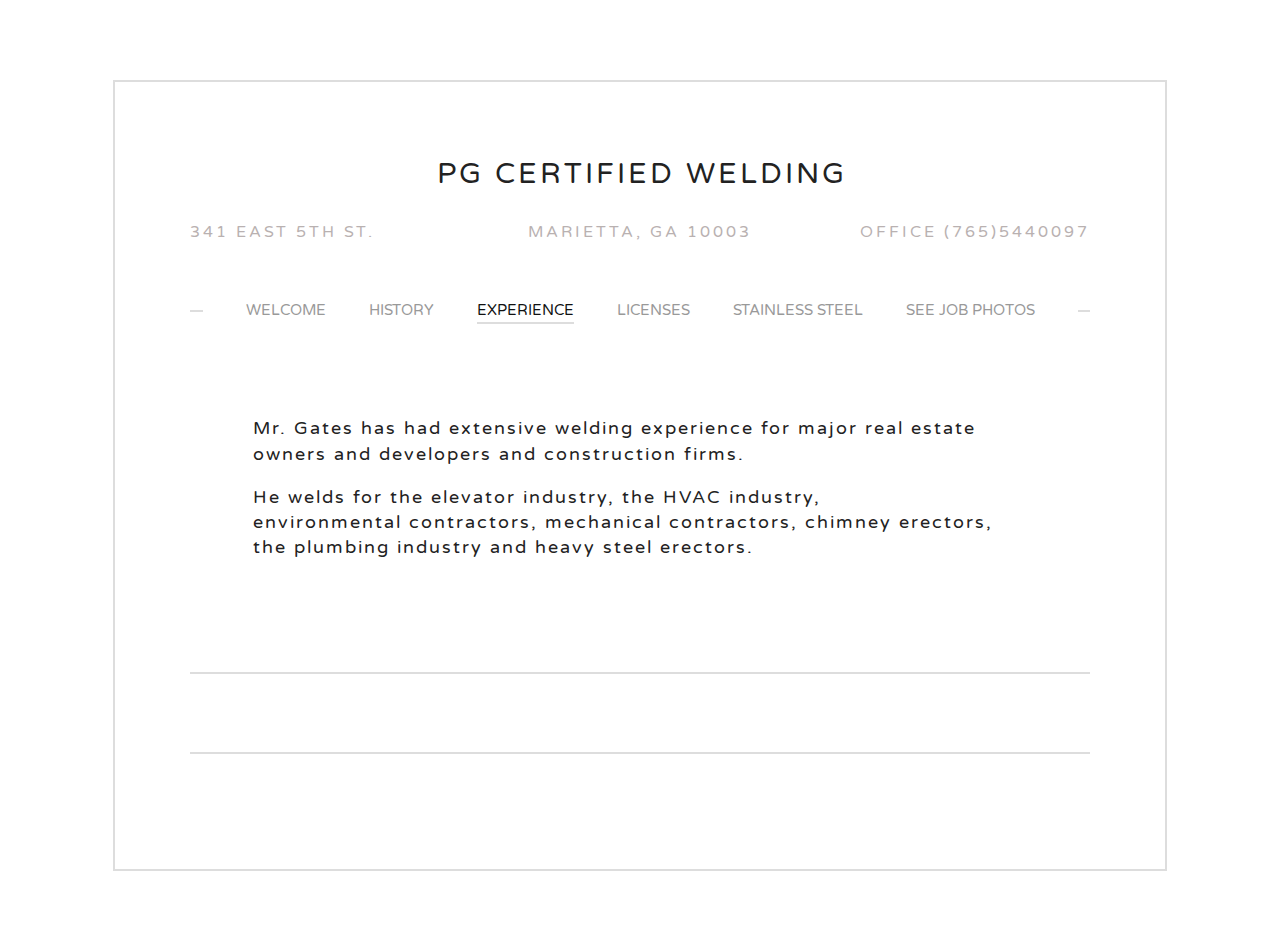
==== menu.html @ 0ae98986 "my web page" ====
<!doctype html>
<html xmlns:og="http://opengraphprotocol.org/schema/" xmlns:fb="http://www.facebook.com/2008/fbml" lang="en-US" >


<!-- Mirrored from nyccertifiedwelding.com/menu by HTTrack Website Copier/3.x [XR&CO'2014], Tue, 03 Mar 2020 16:55:06 GMT -->
<!-- Added by HTTrack --><meta http-equiv="content-type" content="text/html;charset=utf-8" /><!-- /Added by HTTrack -->
<head>
  <meta http-equiv="X-UA-Compatible" content="IE=edge,chrome=1">
  
  <meta name="viewport" content="initial-scale=1">
  
  <!-- This is Squarespace. --><!-- gerald-weiner-wik7 -->
<base #href="">
<meta charset="utf-8" />
<title>EXPERIENCE &mdash; PG CERTIFIED WELDING</title>
<link rel="shortcut icon" type="image/x-icon" href="https://assets.squarespace.com/universal/default-favicon.ico"/>
<link rel="canonical" href="menu.html"/>
<meta property="og:site_name" content="PG CERTIFIED WELDING"/>
<meta property="og:title" content="EXPERIENCE &mdash; PG CERTIFIED WELDING"/>
<meta property="og:url" content="menu.html"/>
<meta property="og:type" content="website"/>
<meta itemprop="name" content="EXPERIENCE — PG CERTIFIED WELDING"/>
<meta itemprop="url" content="menu.html"/>
<meta name="twitter:title" content="EXPERIENCE — PG CERTIFIED WELDING"/>
<meta name="twitter:url" content="menu.html"/>
<meta name="twitter:card" content="summary"/>
<meta name="description" content="" />
<script type="text/javascript" src="../use.typekit.net/ik/m3Kz27yzYvySJhOCBmCN9VbKDvRanuW7s59vr0j26hJfel3ffFHN4UJLFRbh52jhWD9UjDbu5ewaZQsKwewujQqXFeIDwc9tws7BMAoojhF8S1sTZc88ZYi8desTdcS0jhNlOYiaiko0pAFRZW4X-AZTZAsaZAUq-Ao1OcFzdPUCdhFydeyzSabCZhmkjAU"></script>
<script type="text/javascript">try{Typekit.load();}catch(e){}</script>
<link rel="stylesheet" type="text/css" href="http://fonts.googleapis.com/css?family=Varela+Round:400,normal,400italic,700italic,normalitalic,700normal"/>
<script type="text/javascript">SQUARESPACE_ROLLUPS = {};</script>
<script>(function(rollups, name) { if (!rollups[name]) { rollups[name] = {}; } rollups[name].js = ["//assets.squarespace.com/universal/scripts-compressed/common-114f12174c13e358b7c12-min.en-US.js"]; })(SQUARESPACE_ROLLUPS, 'squarespace-common');</script>
<script crossorigin="anonymous" src="../assets.squarespace.com/universal/scripts-compressed/common-114f12174c13e358b7c12-min.en-US.js" ></script><script crossorigin="anonymous" src="../assets.squarespace.com/universal/scripts-compressed/performance-99cbf2b7ae19fdfe882af-min.en-US.js" defer ></script><script data-name="static-context">Static = window.Static || {}; Static.SQUARESPACE_CONTEXT = {"facebookAppId":"314192535267336","rollups":{"squarespace-announcement-bar":{"css":"//assets.squarespace.com/universal/styles-compressed/announcement-bar-d41d8cd98f00b204e9800998ecf8427e-min.css","js":"//assets.squarespace.com/universal/scripts-compressed/announcement-bar-0636794b7dbea8e66883b-min.en-US.js"},"squarespace-audio-player":{"css":"//assets.squarespace.com/universal/styles-compressed/audio-player-52bdd87acccf92a19703e60e09c654bd-min.css","js":"//assets.squarespace.com/universal/scripts-compressed/audio-player-174a227c37530d01599b8-min.en-US.js"},"squarespace-blog-collection-list":{"css":"//assets.squarespace.com/universal/styles-compressed/blog-collection-list-d41d8cd98f00b204e9800998ecf8427e-min.css","js":"//assets.squarespace.com/universal/scripts-compressed/blog-collection-list-342036262b204974aa269-min.en-US.js"},"squarespace-calendar-block-renderer":{"css":"//assets.squarespace.com/universal/styles-compressed/calendar-block-renderer-a0cc7f57176bc63d87bc9f4149fada5a-min.css","js":"//assets.squarespace.com/universal/scripts-compressed/calendar-block-renderer-88e8c8866168c17f810c2-min.en-US.js"},"squarespace-chartjs-helpers":{"css":"//assets.squarespace.com/universal/styles-compressed/chartjs-helpers-9935a41d63cf08ca108505d288c1712e-min.css","js":"//assets.squarespace.com/universal/scripts-compressed/chartjs-helpers-51aceea076ad0ff8aa83b-min.en-US.js"},"squarespace-comments":{"css":"//assets.squarespace.com/universal/styles-compressed/comments-1637eb4ee93bed59528921026e024bf4-min.css","js":"//assets.squarespace.com/universal/scripts-compressed/comments-8f0c10eb65de3cbc94927-min.en-US.js"},"squarespace-commerce-cart":{"js":"//assets.squarespace.com/universal/scripts-compressed/commerce-cart-c9d35d7b41f5fa87222f4-min.en-US.js"},"squarespace-dialog":{"css":"//assets.squarespace.com/universal/styles-compressed/dialog-afeb96ba160fb642a2d98c892a956065-min.css","js":"//assets.squarespace.com/universal/scripts-compressed/dialog-93aa4a85c6a329d699d7a-min.en-US.js"},"squarespace-events-collection":{"css":"//assets.squarespace.com/universal/styles-compressed/events-collection-a0cc7f57176bc63d87bc9f4149fada5a-min.css","js":"//assets.squarespace.com/universal/scripts-compressed/events-collection-76672d0af08df9125eb4f-min.en-US.js"},"squarespace-form-rendering-utils":{"js":"//assets.squarespace.com/universal/scripts-compressed/form-rendering-utils-441f1995fc55e4f648f7c-min.en-US.js"},"squarespace-forms":{"css":"//assets.squarespace.com/universal/styles-compressed/forms-d21f3e517c32f4caba9f220beea0666d-min.css","js":"//assets.squarespace.com/universal/scripts-compressed/forms-51ea9903074ecd3445ca1-min.en-US.js"},"squarespace-gallery-collection-list":{"css":"//assets.squarespace.com/universal/styles-compressed/gallery-collection-list-d41d8cd98f00b204e9800998ecf8427e-min.css","js":"//assets.squarespace.com/universal/scripts-compressed/gallery-collection-list-e23ee315df466f1dba9ec-min.en-US.js"},"squarespace-image-zoom":{"css":"//assets.squarespace.com/universal/styles-compressed/image-zoom-72b0ab7796582588032aa6472e2e2f14-min.css","js":"//assets.squarespace.com/universal/scripts-compressed/image-zoom-5a660e03e667b16c7a076-min.en-US.js"},"squarespace-pinterest":{"css":"//assets.squarespace.com/universal/styles-compressed/pinterest-d41d8cd98f00b204e9800998ecf8427e-min.css","js":"//assets.squarespace.com/universal/scripts-compressed/pinterest-4725f00d98ee2610ca950-min.en-US.js"},"squarespace-popup-overlay":{"css":"//assets.squarespace.com/universal/styles-compressed/popup-overlay-e984c5797664760d617b07bce15392a1-min.css","js":"//assets.squarespace.com/universal/scripts-compressed/popup-overlay-dc4e3fe394248ecfb76ee-min.en-US.js"},"squarespace-product-quick-view":{"css":"//assets.squarespace.com/universal/styles-compressed/product-quick-view-3fa8fd4df0755e7a7878e60166ca3d61-min.css","js":"//assets.squarespace.com/universal/scripts-compressed/product-quick-view-0079b8e9719c6557ce013-min.en-US.js"},"squarespace-products-collection-item-v2":{"css":"//assets.squarespace.com/universal/styles-compressed/products-collection-item-v2-72b0ab7796582588032aa6472e2e2f14-min.css","js":"//assets.squarespace.com/universal/scripts-compressed/products-collection-item-v2-828c2fbae302bd3e4fe16-min.en-US.js"},"squarespace-products-collection-list-v2":{"css":"//assets.squarespace.com/universal/styles-compressed/products-collection-list-v2-72b0ab7796582588032aa6472e2e2f14-min.css","js":"//assets.squarespace.com/universal/scripts-compressed/products-collection-list-v2-f260a4594424060b57c10-min.en-US.js"},"squarespace-search-page":{"css":"//assets.squarespace.com/universal/styles-compressed/search-page-207da8872118254c0a795bf9b187c205-min.css","js":"//assets.squarespace.com/universal/scripts-compressed/search-page-8c0347f083214585d5ebc-min.en-US.js"},"squarespace-search-preview":{"js":"//assets.squarespace.com/universal/scripts-compressed/search-preview-af868b4caadc9f5968f14-min.en-US.js"},"squarespace-share-buttons":{"js":"//assets.squarespace.com/universal/scripts-compressed/share-buttons-b7c8ee26ec3639fa3da50-min.en-US.js"},"squarespace-simple-liking":{"css":"//assets.squarespace.com/universal/styles-compressed/simple-liking-9ef41bf7ba753d65ec1acf18e093b88a-min.css","js":"//assets.squarespace.com/universal/scripts-compressed/simple-liking-89bbd9e8e108b969eb994-min.en-US.js"},"squarespace-social-buttons":{"css":"//assets.squarespace.com/universal/styles-compressed/social-buttons-bf7788a87c794b73afd9d5c49f72f4f3-min.css","js":"//assets.squarespace.com/universal/scripts-compressed/social-buttons-e80e87288df008b1bacf2-min.en-US.js"},"squarespace-tourdates":{"css":"//assets.squarespace.com/universal/styles-compressed/tourdates-d41d8cd98f00b204e9800998ecf8427e-min.css","js":"//assets.squarespace.com/universal/scripts-compressed/tourdates-50583b0beae5a2213aac2-min.en-US.js"},"squarespace-website-overlays-manager":{"css":"//assets.squarespace.com/universal/styles-compressed/website-overlays-manager-68df56a8135961401cbd590171d6b04a-min.css","js":"//assets.squarespace.com/universal/scripts-compressed/website-overlays-manager-8e34e27c2a87b0425eeac-min.en-US.js"}},"pageType":2,"website":{"id":"51c458c7e4b0c5a944a32e81","identifier":"gerald-weiner-wik7","websiteType":1,"contentModifiedOn":1490378380753,"cloneable":false,"siteStatus":{},"language":"en-US","timeZone":"America/New_York","machineTimeZoneOffset":-18000000,"timeZoneOffset":-18000000,"timeZoneAbbr":"EST","siteTitle":"PG CERTIFIED WELDING","fullSiteTitle":"EXPERIENCE \u2014 PG CERTIFIED WELDING","siteDescription":"","location":{"mapZoom":11.0,"mapLat":40.707495241919176,"mapLng":-73.93591990966799,"markerLat":40.726231,"markerLng":-73.987075,"addressTitle":"Office","addressLine1":"341 East 5th St.","addressLine2":"MARIETTA, GA 10003","addressCountry":"US"},"shareButtonOptions":{"8":true,"4":true,"3":true,"6":true,"1":true,"2":true,"7":true},"authenticUrl":"http://nyccertifiedwelding.com","internalUrl":"http://gerald-weiner-wik7.squarespace.com","baseUrl":"http://nyccertifiedwelding.com","primaryDomain":"nyccertifiedwelding.com","typekitId":"","statsMigrated":true,"screenshotId":"4e77d824","showOwnerLogin":false},"websiteSettings":{"id":"51c458c8e4b0c5a944a32e82","websiteId":"51c458c7e4b0c5a944a32e81","type":"Business","subjects":[{"systemSubject":"other","otherSubject":"Real Estate/Construction"}],"country":"US","state":"NY","simpleLikingEnabled":true,"commentLikesAllowed":true,"commentAnonAllowed":true,"commentThreaded":true,"commentApprovalRequired":false,"commentAvatarsOn":true,"commentSortType":2,"commentFlagThreshold":0,"commentFlagsAllowed":true,"commentEnableByDefault":true,"disqusShortname":"","commentsEnabled":true,"contactPhoneNumber":"OFFICE (765)5440097","storeSettings":{"returnPolicy":null,"termsOfService":null,"privacyPolicy":null,"expressCheckout":false,"continueShoppingLinkUrl":"/","useLightCart":false,"showNoteField":false,"shippingCountryDefaultValue":"US","billToShippingDefaultValue":false,"showShippingPhoneNumber":true,"isShippingPhoneRequired":false,"showBillingPhoneNumber":true,"isBillingPhoneRequired":false,"currenciesSupported":["USD"],"defaultCurrency":"USD","selectedCurrency":"USD","measurementStandard":1,"showCustomCheckoutForm":false,"enableMailingListOptInByDefault":false,"sameAsRetailLocation":false,"merchandisingSettings":{"scarcityEnabledOnProductItems":false,"scarcityEnabledOnProductBlocks":false,"scarcityMessageType":"DEFAULT_SCARCITY_MESSAGE","scarcityThreshold":10,"multipleQuantityAllowedForServices":true,"restockNotificationsEnabled":false,"restockNotificationsMailingListSignUpEnabled":false,"relatedProductsEnabled":false,"relatedProductsOrdering":"random","soldOutVariantsDropdownDisabled":false},"isLive":false,"multipleQuantityAllowedForServices":true},"useEscapeKeyToLogin":true,"trialAssistantEnabled":true,"ssBadgeType":1,"ssBadgePosition":4,"ssBadgeVisibility":1,"ssBadgeDevices":1,"ampEnabled":false},"cookieSettings":{"isCookieBannerEnabled":false,"isRestrictiveCookiePolicyEnabled":false,"isRestrictiveCookiePolicyAbsolute":false,"cookieBannerText":"","cookieBannerTheme":"","cookieBannerVariant":"","cookieBannerPosition":"","cookieBannerCtaVariant":"","cookieBannerCtaText":""},"websiteCloneable":false,"collection":{"title":"EXPERIENCE","id":"51c458c8e4b0c5a944a32e85","fullUrl":"/menu","publicCommentCount":0,"type":10},"subscribed":false,"appDomain":"squarespace.com","templateTweakable":true,"tweakJSON":{"outerPadding":"75px","pagePadding":"80px","product-gallery-auto-crop":"true","product-image-auto-crop":"true","topPadding":"80px","tweak-v1-related-products-title-spacing":"50px"},"templateId":"50521cf884aeb45fa5cfdb80","templateVersion":"7","pageFeatures":[1,2,4],"gmRenderKey":"QUl6YVN5Q0JUUk9xNkx1dkZfSUUxcjQ2LVQ0QWVUU1YtMGQ3bXk4","betaFeatureFlags":["ORDERS-SERVICE-check-digital-good-access-with-service","ORDERS-SERVICE-reset-digital-goods-access-with-service","dg_downloads_from_fastly","generic_iframe_loader_for_campaigns","donations_customer_accounts","product-retriever-v2-enabled","domain_registration_via_registrar_service","domain_locking_via_registrar_service","domain_deletion_via_registrar_service","domain_info_via_registrar_service","content_item_settings","seven_one_image_overlay_opacity","commerce_restock_notifications","commerce_bulk_manager","newsletter_block_captcha","new_billing_system","gallery_settings_71","commerce_onboarding_wizard","commerce_onboarding_wizard_phase_two","domains_allow_async_transfer"],"yuiEliminationExperimentList":[{"name":"statsMigrationJobWidget-enabled","experimentType":"AB_TEST","variant":"true","containsError":false,"status":"ACTIVE"},{"name":"ContributionConfirmed-enabled","experimentType":"AB_TEST","variant":"false","containsError":false,"status":"ACTIVE"},{"name":"TextPusher-enabled","experimentType":"AB_TEST","variant":"true","containsError":false,"status":"ACTIVE"},{"name":"MenuItemWithProgress-enabled","experimentType":"AB_TEST","variant":"true","containsError":false,"status":"ACTIVE"},{"name":"billingNewsletters-enabled","experimentType":"AB_TEST","variant":"true","containsError":false,"status":"ACTIVE"},{"name":"imageProcJobWidget-enabled","experimentType":"AB_TEST","variant":"true","containsError":false,"status":"ACTIVE"},{"name":"QuantityChangePreview-enabled","experimentType":"AB_TEST","variant":"true","containsError":false,"status":"ACTIVE"},{"name":"CompositeModel-enabled","experimentType":"AB_TEST","variant":"true","containsError":false,"status":"ACTIVE"},{"name":"HasPusherMixin-enabled","experimentType":"AB_TEST","variant":"true","containsError":false,"status":"INACTIVE"},{"name":"ProviderList-enabled","experimentType":"AB_TEST","variant":"true","containsError":false,"status":"ACTIVE"},{"name":"MediaTracker-enabled","experimentType":"AB_TEST","variant":"false","containsError":false,"status":"ACTIVE"},{"name":"pushJobWidget-enabled","experimentType":"AB_TEST","variant":"true","containsError":false,"status":"ACTIVE"},{"name":"internal-enabled","experimentType":"AB_TEST","variant":"true","containsError":false,"status":"ACTIVE"},{"name":"BillingPanel-enabled","experimentType":"AB_TEST","variant":"false","containsError":false,"status":"ACTIVE"},{"name":"PopupOverlayEditor-enabled","experimentType":"AB_TEST","variant":"true","containsError":false,"status":"ACTIVE"},{"name":"CoverPagePicker-enabled","experimentType":"AB_TEST","variant":"true","containsError":false,"status":"ACTIVE"}],"impersonatedSession":false,"tzData":{"zones":[[-300,"US","E%sT",null]],"rules":{"US":[[1967,2006,null,"Oct","lastSun","2:00","0","S"],[1987,2006,null,"Apr","Sun>=1","2:00","1:00","D"],[2007,"max",null,"Mar","Sun>=8","2:00","1:00","D"],[2007,"max",null,"Nov","Sun>=1","2:00","0","S"]]}}};</script><script type="text/javascript"> SquarespaceFonts.loadViaContext(); Squarespace.load(window);</script><script type="application/ld+json">{"url":"http://nyccertifiedwelding.com","name":"PG CERTIFIED WELDING","description":"","@context":"http://schema.org","@type":"WebSite"}</script><!--[if gte IE 9]> <link rel="stylesheet" type="text/css" href="//static1.squarespace.com/static/sitecss/51c458c7e4b0c5a944a32e81/18/50521cf884aeb45fa5cfdb80/51c45ddee4b079ce7c203c83/950-05142015/1443391252112/site.css?&filterFeatures=true&part=1"/><link rel="stylesheet" type="text/css" href="//static1.squarespace.com/static/sitecss/51c458c7e4b0c5a944a32e81/18/50521cf884aeb45fa5cfdb80/51c45ddee4b079ce7c203c83/950-05142015/1443391252112/site.css?&filterFeatures=true&part=2"/><link rel="stylesheet" type="text/css" href="//static1.squarespace.com/static/sitecss/51c458c7e4b0c5a944a32e81/18/50521cf884aeb45fa5cfdb80/51c45ddee4b079ce7c203c83/950-05142015/1443391252112/site.css?&filterFeatures=true&part=3"/><link rel="stylesheet" type="text/css" href="//static1.squarespace.com/static/sitecss/51c458c7e4b0c5a944a32e81/18/50521cf884aeb45fa5cfdb80/51c45ddee4b079ce7c203c83/950-05142015/1443391252112/site.css?&filterFeatures=true&part=4"/><![endif]-->
<!--[if lt IE 9]><link rel="stylesheet" type="text/css" href="//static1.squarespace.com/static/sitecss/51c458c7e4b0c5a944a32e81/18/50521cf884aeb45fa5cfdb80/51c45ddee4b079ce7c203c83/950-05142015/1443391252112/site.css?&filterFeatures=true&noMedia=true&part=1"/><link rel="stylesheet" type="text/css" href="//static1.squarespace.com/static/sitecss/51c458c7e4b0c5a944a32e81/18/50521cf884aeb45fa5cfdb80/51c45ddee4b079ce7c203c83/950-05142015/1443391252112/site.css?&filterFeatures=true&noMedia=true&part=2"/><link rel="stylesheet" type="text/css" href="//static1.squarespace.com/static/sitecss/51c458c7e4b0c5a944a32e81/18/50521cf884aeb45fa5cfdb80/51c45ddee4b079ce7c203c83/950-05142015/1443391252112/site.css?&filterFeatures=true&noMedia=true&part=3"/><link rel="stylesheet" type="text/css" href="//static1.squarespace.com/static/sitecss/51c458c7e4b0c5a944a32e81/18/50521cf884aeb45fa5cfdb80/51c45ddee4b079ce7c203c83/950-05142015/1443391252112/site.css?&filterFeatures=true&noMedia=true&part=4"/><![endif]-->
<!--[if !IE]> --><link rel="stylesheet" type="text/css" href="../static1.squarespace.com/static/sitecss/51c458c7e4b0c5a944a32e81/18/50521cf884aeb45fa5cfdb80/51c45ddee4b079ce7c203c83/950-05142015/1443391252112/site9661.css?&amp;filterFeatures=true"/><!-- <![endif]-->
<script>Static.COOKIE_BANNER_CAPABLE = true;</script>
<!-- End of Squarespace Headers -->
  <script src="../static1.squarespace.com/static/ta/5052176b84aeb45fa5cfcc83/950/scripts/site-bundle.js" type="text/javascript"></script>
</head>

<body class="page-borders-thick canvas-style-normal  header-subtitle-address banner-alignment-center blog-layout-center project-layout-left-sidebar thumbnails-on-open-page-show-all social-icon-style-round    hide-page-title   hide-article-author    event-thumbnails event-thumbnail-size-32-standard event-date-label event-date-label-time event-list-show-cats event-list-date event-list-time event-list-address   event-icalgcal-links  event-excerpts  event-item-back-link    product-list-titles-under product-list-alignment-center product-item-size-11-square product-image-auto-crop product-gallery-size-11-square product-gallery-auto-crop show-product-price show-product-item-nav product-social-sharing tweak-v1-related-products-image-aspect-ratio-11-square tweak-v1-related-products-details-alignment-center newsletter-style-dark  opentable-style-light small-button-style-solid small-button-shape-square medium-button-style-solid medium-button-shape-square large-button-style-solid large-button-shape-square image-block-poster-text-alignment-center image-block-card-dynamic-font-sizing image-block-card-content-position-center image-block-card-text-alignment-left image-block-overlap-dynamic-font-sizing image-block-overlap-content-position-center image-block-overlap-text-alignment-left image-block-collage-dynamic-font-sizing image-block-collage-content-position-top image-block-collage-text-alignment-left image-block-stack-dynamic-font-sizing image-block-stack-text-alignment-left button-style-default button-corner-style-square tweak-product-quick-view-button-style-floating tweak-product-quick-view-button-position-bottom tweak-product-quick-view-lightbox-excerpt-display-truncate tweak-product-quick-view-lightbox-show-arrows tweak-product-quick-view-lightbox-show-close-button tweak-product-quick-view-lightbox-controls-weight-light native-currency-code-usd collection-51c458c8e4b0c5a944a32e85 collection-type-page collection-layout-default mobile-style-available site-title" id="collection-51c458c8e4b0c5a944a32e85">

  <div id="canvas">

    <div id="mobileNav" class="">
      <div class="wrapper">
        <nav class="main-nav mobileNav"><ul>
  
    

        <li class="page-collection">

          

            
              <a href="index.html">WELCOME</a>
            

            


          

        </li>

    

        <li class="page-collection">

          

            
              <a href="menu-1.html">HISTORY</a>
            

            


          

        </li>

    

        <li class="page-collection active-link">

          

            
              <a href="menu.html">EXPERIENCE</a>
            

            


          

        </li>

    

        <li class="page-collection">

          

            
              <a href="liscenses.html">LICENSES</a>
            

            


          

        </li>

    

        <li class="page-collection">

          

            
              <a href="stainless-steel.html">STAINLESS STEEL</a>
            

            


          

        </li>

    

        <li class="gallery-collection">

          

            
              <a href="gallery.html">SEE JOB PHOTOS</a>
            

            


          

        </li>

    
    
  
</ul>
</nav>

      </div>
    </div>
    <div id="mobileMenuLink"><a>Menu</a></div>

    <header id="header" class="clear">

    

      <div id="upper-logo">
        <h1 class="logo" data-content-field="site-title">
          <a href="index.html">PG CERTIFIED WELDING</a>
        </h1>
      </div>
      <script>
      if (parseInt(Y.one('body').getComputedStyle('width'),10) <= 640) {
        Y.use('squarespace-ui-base', function(Y) {
          Y.one("#upper-logo .logo").plug(Y.Squarespace.TextShrink, {
            parentEl: Y.one('#upper-logo')
          });
        });
      }
      </script>

      
      <div class="site-info" data-content-field="business-information">
        <div class="site-address">341 East 5th St.</div>
        <div class="site-city-state">MARIETTA, GA 10003</div>
        <div class="site-phone">OFFICE (765)5440097</div>
      </div>
      

      <div class="site-tag-line">
        
      </div>

      <div class="custom-info">
        <div class="sqs-layout sqs-grid-12 columns-12 empty" data-layout-label="Header Subtitle: Custom Content" data-type="block-field" id="customInfoBlock"><div class="row sqs-row"><div class="col sqs-col-12 span-12"></div></div></div>
      </div>

      <div id="lower-logo">
        <h1 class="logo" data-content-field="site-title"><a href="index.html">PG CERTIFIED WELDING</a></h1>
      </div>
      <script>
        Y.use('squarespace-ui-base', function(Y) {
          Y.one("#lower-logo .logo").plug(Y.Squarespace.TextShrink, {
            parentEl: Y.one('#lower-logo')
          });
        });
      </script>

    
      <div id="topNav">
  <nav class="main-nav" data-content-field="navigation">
    <ul>
    
      

          <li class="page-collection">

            

              
                <a href="index.html">WELCOME</a>
              

              


            

          </li>

      

          <li class="page-collection">

            

              
                <a href="menu-1.html">HISTORY</a>
              

              


            

          </li>

      

          <li class="page-collection active-link">

            

              
                <a href="menu.html">EXPERIENCE</a>
              

              


            

          </li>

      

          <li class="page-collection">

            

              
                <a href="liscenses.html">LICENSES</a>
              

              


            

          </li>

      

          <li class="page-collection">

            

              
                <a href="stainless-steel.html">STAINLESS STEEL</a>
              

              


            

          </li>

      

          <li class="gallery-collection">

            

              
                <a href="gallery.html">SEE JOB PHOTOS</a>
              

              


            

          </li>

      
      
    
  </ul>
  <div class="page-divider"></div>
  </nav>
</div>


    </header>

    <div class="page-divider top-divider"></div>

    <!-- // page image or divider -->
    
      
        
      
    

    <section id="page" class="clear" role="main" data-content-field="main-content" data-collection-id="51c458c8e4b0c5a944a32e85" data-collection-id="51c458c8e4b0c5a944a32e85" data-edit-main-image="Banner" >

      <!-- // CATEGORY NAV -->
      

      <div class="sqs-layout sqs-grid-12 columns-12" data-type="page" data-updated-on="1372539878137" id="page-51c458c8e4b0c5a944a32e85"><div class="row sqs-row"><div class="col sqs-col-12 span-12"><div class="sqs-block html-block sqs-block-html" data-block-type="2" id="block-5fcba2b6f6a97f693403"><div class="sqs-block-content"><h2>Mr. Gates has had extensive welding experience for major real estate owners and developers and construction firms.</h2><h2>He welds for the elevator industry, the HVAC industry, environmental&nbsp;contractors, mechanical contractors, chimney erectors, the plumbing industry and heavy steel erectors.</h2></div></div></div></div></div>

    </section>

    <div class="sqs-layout sqs-grid-12 columns-12 empty" data-layout-label="EXPERIENCE Footer Content" data-type="block-field" id="collection-51c458c8e4b0c5a944a32e85"><div class="row sqs-row"><div class="col sqs-col-12 span-12"></div></div></div>

    <!-- <div class="page-divider bottom-divider"></div> -->

    <div class="info-footer-wrapper clear">
      <div class="info-footer">
      <div class="sqs-layout sqs-grid-12 columns-12 empty" data-layout-label="Info Footer Content" data-type="block-field" id="infoFooterBlock"><div class="row sqs-row"><div class="col sqs-col-12 span-12"></div></div></div>
      
        
      
      </div>
    </div>

    <footer id="footer" class="clear">
      <div class="sqs-layout sqs-grid-12 columns-12 empty" data-layout-label="Footer Content" data-type="block-field" id="footerBlock"><div class="row sqs-row"><div class="col sqs-col-12 span-12"></div></div></div>
    </footer>

  </div>

  <div></div>

  <script type="text/javascript" data-sqs-type="imageloader-bootstrapper">(function() {if(window.ImageLoader) { window.ImageLoader.bootstrap({}, document); }})();</script><script>Squarespace.afterBodyLoad(Y);</script>



</body>


<!-- Mirrored from nyccertifiedwelding.com/menu by HTTrack Website Copier/3.x [XR&CO'2014], Tue, 03 Mar 2020 16:55:06 GMT -->
</html>
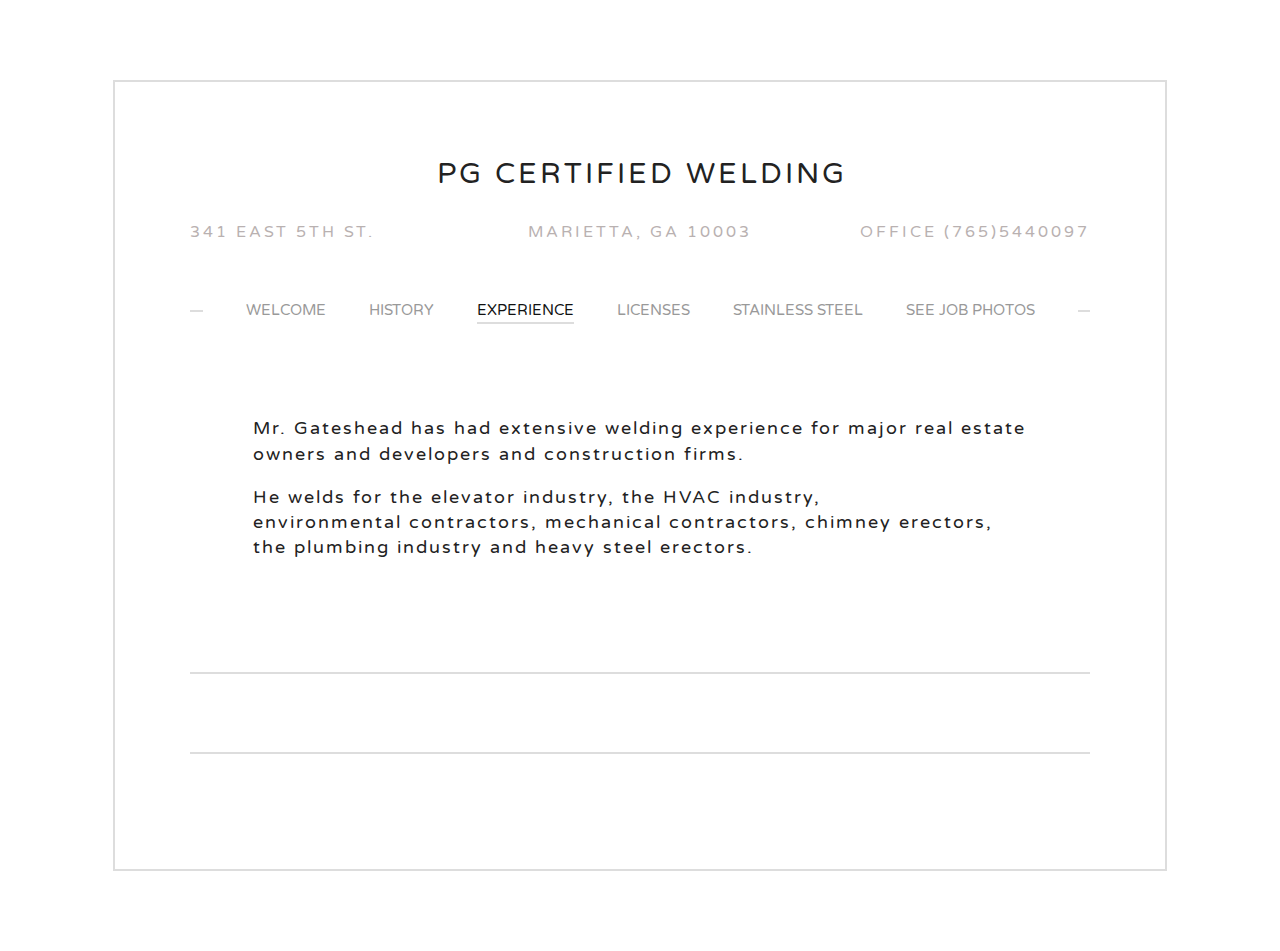
==== commit 220b7e0f: "Update menu.html" ====
--- a/menu.html
+++ b/menu.html
@@ -336,7 +336,7 @@
       <!-- // CATEGORY NAV -->
       
 
-      <div class="sqs-layout sqs-grid-12 columns-12" data-type="page" data-updated-on="1372539878137" id="page-51c458c8e4b0c5a944a32e85"><div class="row sqs-row"><div class="col sqs-col-12 span-12"><div class="sqs-block html-block sqs-block-html" data-block-type="2" id="block-5fcba2b6f6a97f693403"><div class="sqs-block-content"><h2>Mr. Gates has had extensive welding experience for major real estate owners and developers and construction firms.</h2><h2>He welds for the elevator industry, the HVAC industry, environmental&nbsp;contractors, mechanical contractors, chimney erectors, the plumbing industry and heavy steel erectors.</h2></div></div></div></div></div>
+      <div class="sqs-layout sqs-grid-12 columns-12" data-type="page" data-updated-on="1372539878137" id="page-51c458c8e4b0c5a944a32e85"><div class="row sqs-row"><div class="col sqs-col-12 span-12"><div class="sqs-block html-block sqs-block-html" data-block-type="2" id="block-5fcba2b6f6a97f693403"><div class="sqs-block-content"><h2>Mr. Gateshead has had extensive welding experience for major real estate owners and developers and construction firms.</h2><h2>He welds for the elevator industry, the HVAC industry, environmental&nbsp;contractors, mechanical contractors, chimney erectors, the plumbing industry and heavy steel erectors.</h2></div></div></div></div></div>
 
     </section>
 
